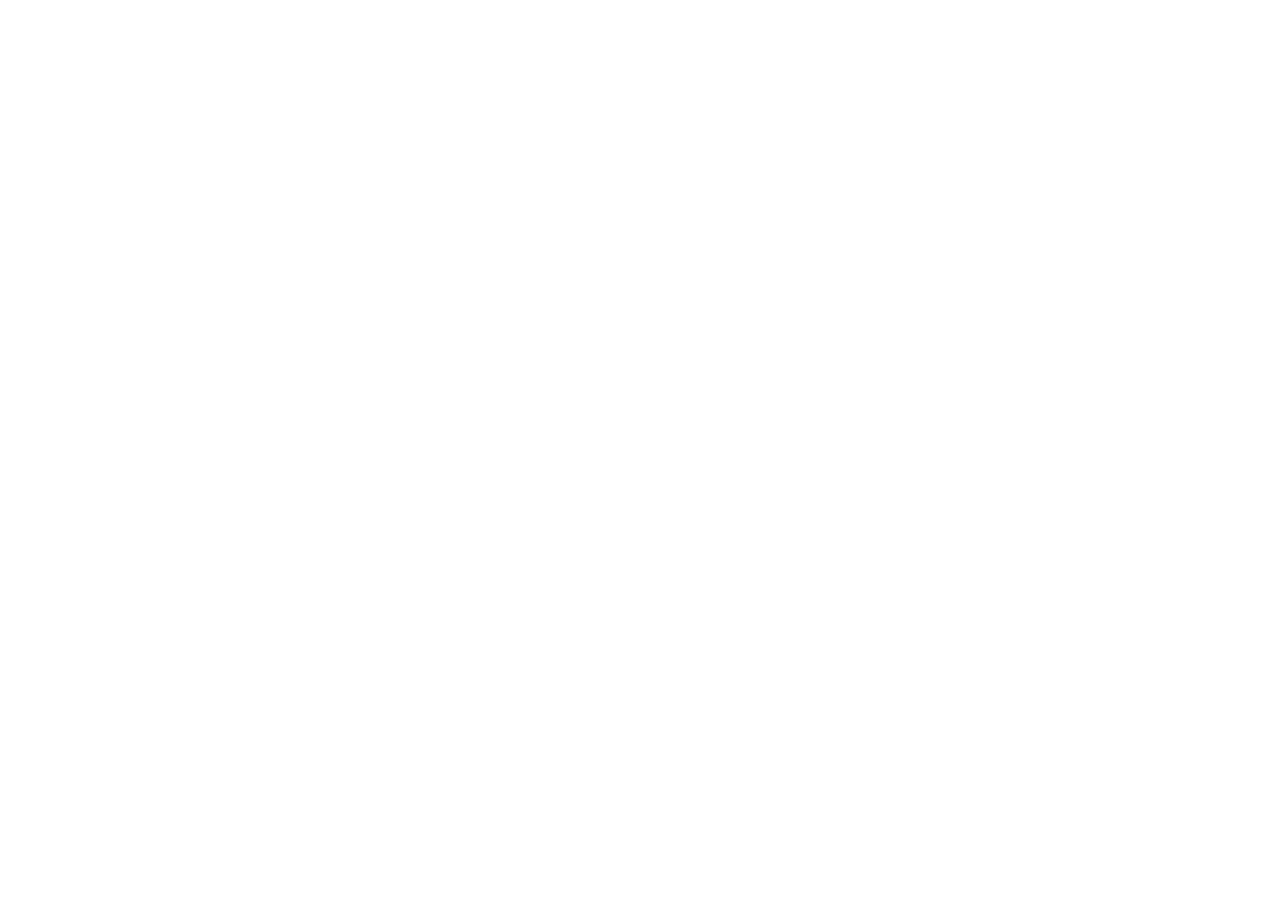
==== index.html @ 0fd85901 "restructured the repository" ====
<!DOCTYPE html>
<html lang="en">
<head>
    <meta charset="UTF-8">
    <meta name="viewport" content="width=device-width, initial-scale=1.0">
    <link rel="stylesheet" href="./assets/styles/style.css">
    <title>Document</title>
</head>
<body>
    
</body>
</html>
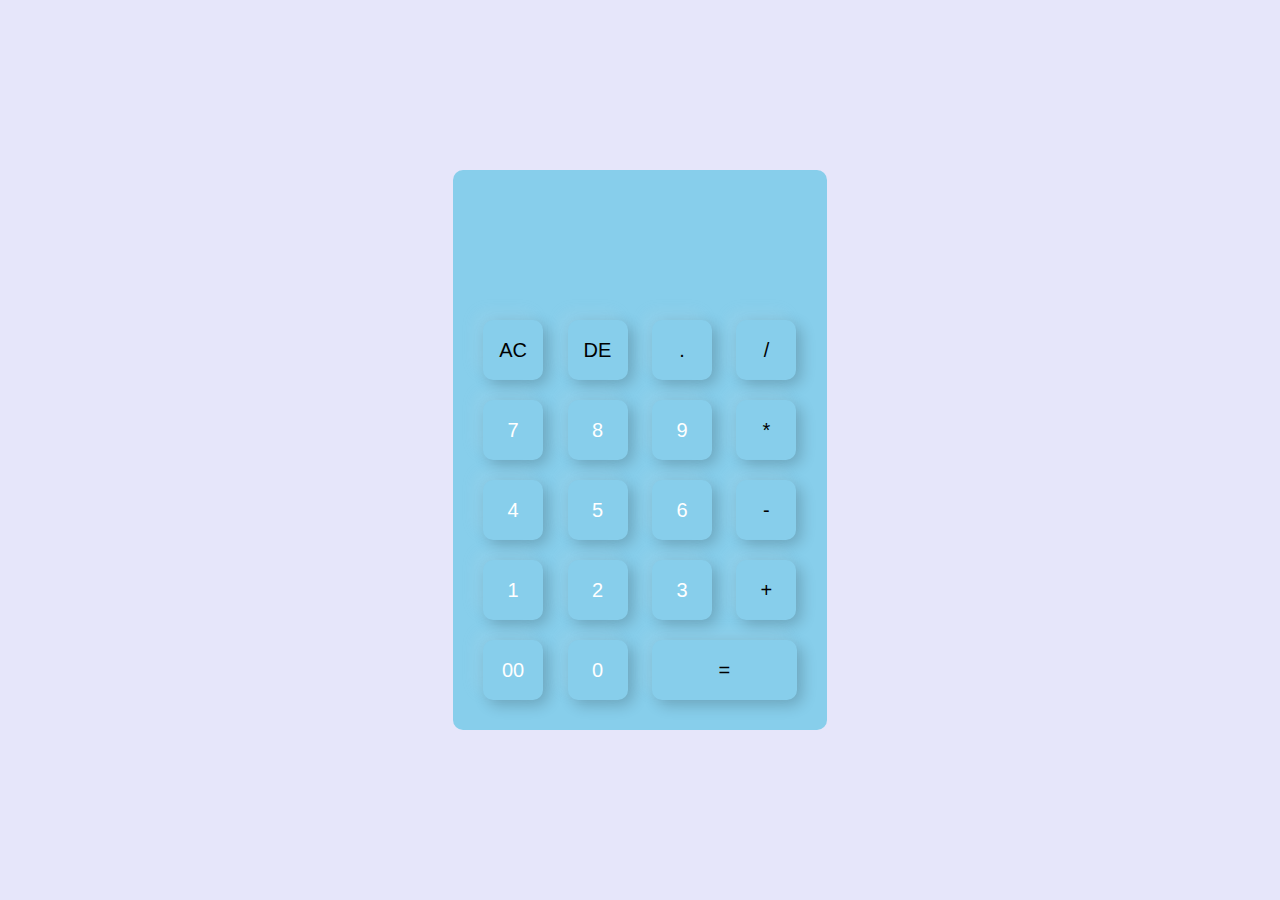
==== commit 6edfd561: "added requested changes to ease deployemet" ====
--- a/index.html
+++ b/index.html
@@ -3,10 +3,48 @@
 <head>
     <meta charset="UTF-8">
     <meta name="viewport" content="width=device-width, initial-scale=1.0">
+    <title>Calculator</title>
     <link rel="stylesheet" href="./assets/styles/style.css">
-    <title>Document</title>
 </head>
 <body>
-    
+  
+    <div class="container">
+        <div class="calculator">
+            <form>
+                <div class="display">
+                    <input type="text" name="display">
+                </div>
+                <div>
+                    <input type="button" value="AC" onclick="display.value = '' " class="operator">
+                    <input type="button" value="DE" onclick="display.value = display.value.toString().slice(0,-1) " class="operator">
+                    <input type="button" value="." onclick="display.value += '.' "  class="operator">
+                    <input type="button" value="/" onclick="display.value += '/' "  class="operator">
+                </div>
+                <div>
+                    <input type="button" value="7" onclick="display.value += '7' ">
+                    <input type="button" value="8" onclick="display.value += '8' ">
+                    <input type="button" value="9" onclick="display.value += '9' ">
+                    <input type="button" value="*" onclick="display.value += '*' "  class="operator">
+                </div>
+                <div>
+                    <input type="button" value="4" onclick="display.value += '4' ">
+                    <input type="button" value="5" onclick="display.value += '5' ">
+                    <input type="button" value="6" onclick="display.value += '6' ">
+                    <input type="button" value="-" onclick="display.value += '-' "  class="operator">
+                </div>
+                <div>
+                    <input type="button" value="1" onclick="display.value += '1' ">
+                    <input type="button" value="2" onclick="display.value += '2' ">
+                    <input type="button" value="3" onclick="display.value += '3' ">
+                    <input type="button" value="+" onclick="display.value += '+' "  class="operator">
+                </div>
+                <div>
+                    <input type="button" value="00" onclick="display.value += '00' ">
+                    <input type="button" value="0" onclick="display.value += '0' ">
+                    <input type="button" value="=" onclick="display.value = eval(display.value)" class="equal operator">
+                </div>
+            </form>
+        </div>
+    </div>
 </body>
 </html>--- a/assets/styles/style.css
+++ b/assets/styles/style.css
@@ -0,0 +1,56 @@
+*{
+    margin: 0;
+    padding: 0;
+    font-family: 'Poppins', sans-serif;
+    box-sizing: border-box;
+  }
+  
+  .container {
+    width: 100%;
+    height: 100vh;
+    background: #e6e6fa;
+    display: flex;
+    align-items: center;
+    justify-content: center;
+  }
+  
+  .calculator {
+    background: #87ceeb;
+    padding: 20px;
+    border-radius: 10px;
+  }
+  .calculator form input {
+    border: 0;
+    outline: 0;
+    width: 60px;
+    height: 60px;
+    border-radius: 10px;
+    box-shadow: -8px -8px 15px #e1e1e11a,5px 5px 15px rgba(0, 0, 0, 0.2);
+    background: transparent;
+    font-size: 20px;
+    color: #fff;
+    cursor: pointer;
+    margin: 10px;
+  }
+  
+  form .display {
+    display: flex;
+    justify-content: flex-end;
+    margin: 20px 0;
+  }
+  
+  form .display input {
+    text-align: right;
+    flex: 1;
+    font-size: 45px;
+    box-shadow: none;
+  }
+  
+  form input.equal {
+    width: 145px;
+  }
+  
+  form  input.operator {
+    color: #000;
+  }
+  